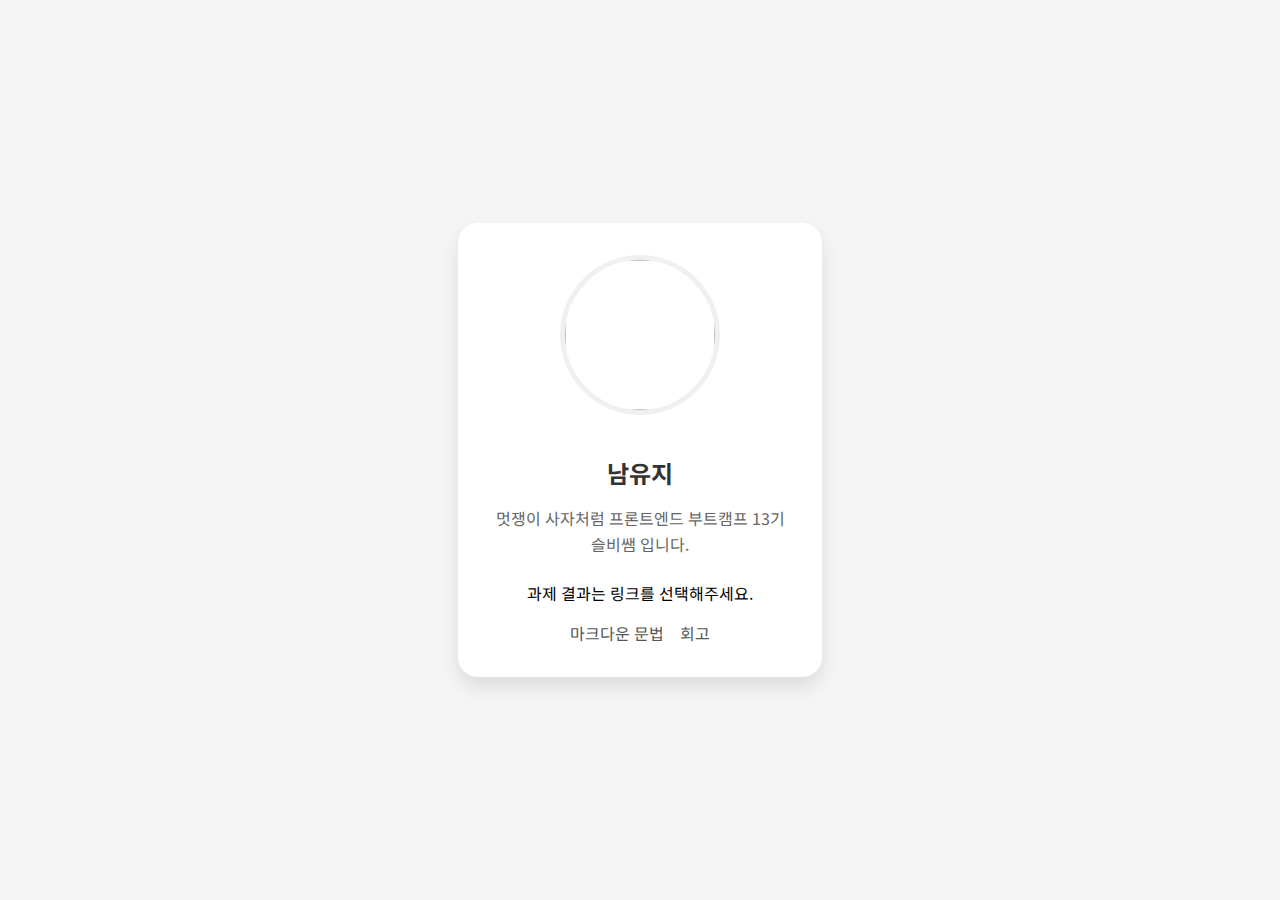
==== index.html @ a8c5fca7 "프로필 이름 수정" ====
<!doctype html>
<html lang="ko">
  <head>
    <meta charset="UTF-8" />
    <meta name="viewport" content="width=device-width, initial-scale=1.0" />
    <title>HTML/CSS 과제</title>
    <style>
      body {
        margin: 0;
        padding: 0;
        font-family: "Noto Sans KR", sans-serif;
        background-color: #f5f5f5;
        display: flex;
        justify-content: center;
        align-items: center;
        min-height: 100vh;
      }

      .profile-card {
        background: white;
        border-radius: 20px;
        box-shadow: 0 10px 20px rgba(0, 0, 0, 0.1);
        padding: 2rem;
        width: 300px;
        text-align: center;
      }

      .profile-image {
        width: 150px;
        height: 150px;
        border-radius: 50%;
        margin-bottom: 1.5rem;
        object-fit: cover;
        border: 5px solid #f0f0f0;
      }

      .name {
        font-size: 1.5rem;
        font-weight: bold;
        color: #333;
        margin-bottom: 0.5rem;
      }

      .bio {
        color: #666;
        line-height: 1.6;
        margin-bottom: 1.5rem;
      }

      .homework-links {
        display: flex;
        justify-content: center;
        gap: 1rem;
        margin: 0;
        padding: 0;
        list-style: none;
      }

      .homework-links a {
        color: #555;
        text-decoration: none;
        transition: color 0.3s ease;
      }

      .homework-links a:hover {
        color: #007bff;
      }
    </style>
    <link
      href="https://fonts.googleapis.com/css2?family=Noto+Sans+KR:wght@400;700&display=swap"
      rel="stylesheet"
    />
    <link
      rel="stylesheet"
      href="https://cdnjs.cloudflare.com/ajax/libs/font-awesome/5.15.4/css/all.min.css"
    />
  </head>
  <body>
    <div class="profile-card">
      <img
        src="./src/assets/images/jiwon.jpeg"
        alt=""
        class="profile-image"
      />
      <h1 class="name">남유지</h1>
      <p class="bio">멋쟁이 사자처럼 프론트엔드 부트캠프 13기 슬비쌤 입니다.</p>
      <p>과제 결과는 링크를 선택해주세요.</p>
      <ul class="homework-links">
        <li><a href="./src/md/markdown.md">마크다운 문법</a></li>
        <li><a href="./src/md/retrospect.md">회고</a</li>
      </ul>
    </div>
  </body>
</html>
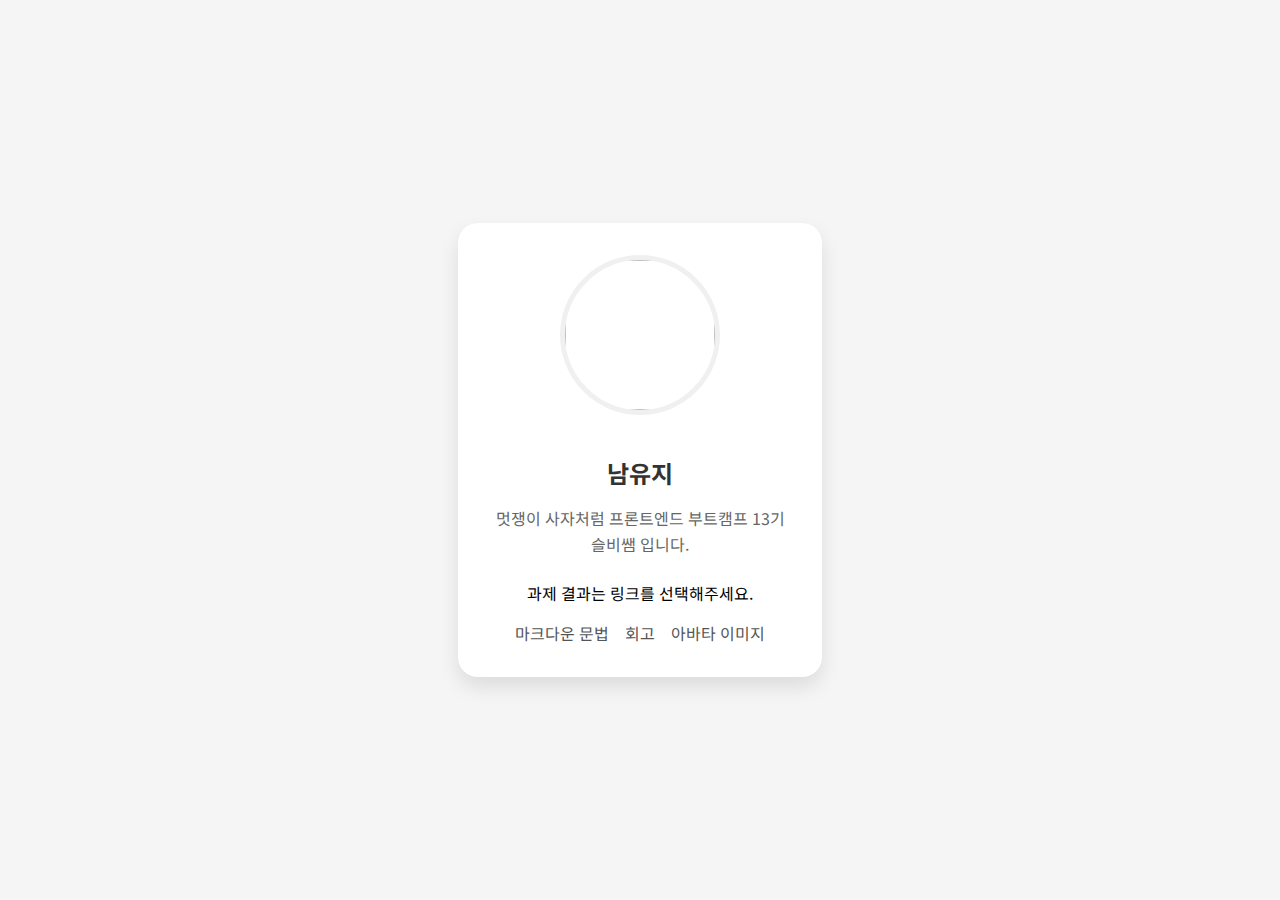
==== commit ba7bdb6a: "아바타 과제" ====
--- a/index.html
+++ b/index.html
@@ -88,6 +88,7 @@
       <ul class="homework-links">
         <li><a href="./src/md/markdown.md">마크다운 문법</a></li>
         <li><a href="./src/md/retrospect.md">회고</a</li>
+          <li><a href="./src/avatars/avatars.html">아바타 이미지</a></li>
       </ul>
     </div>
   </body>
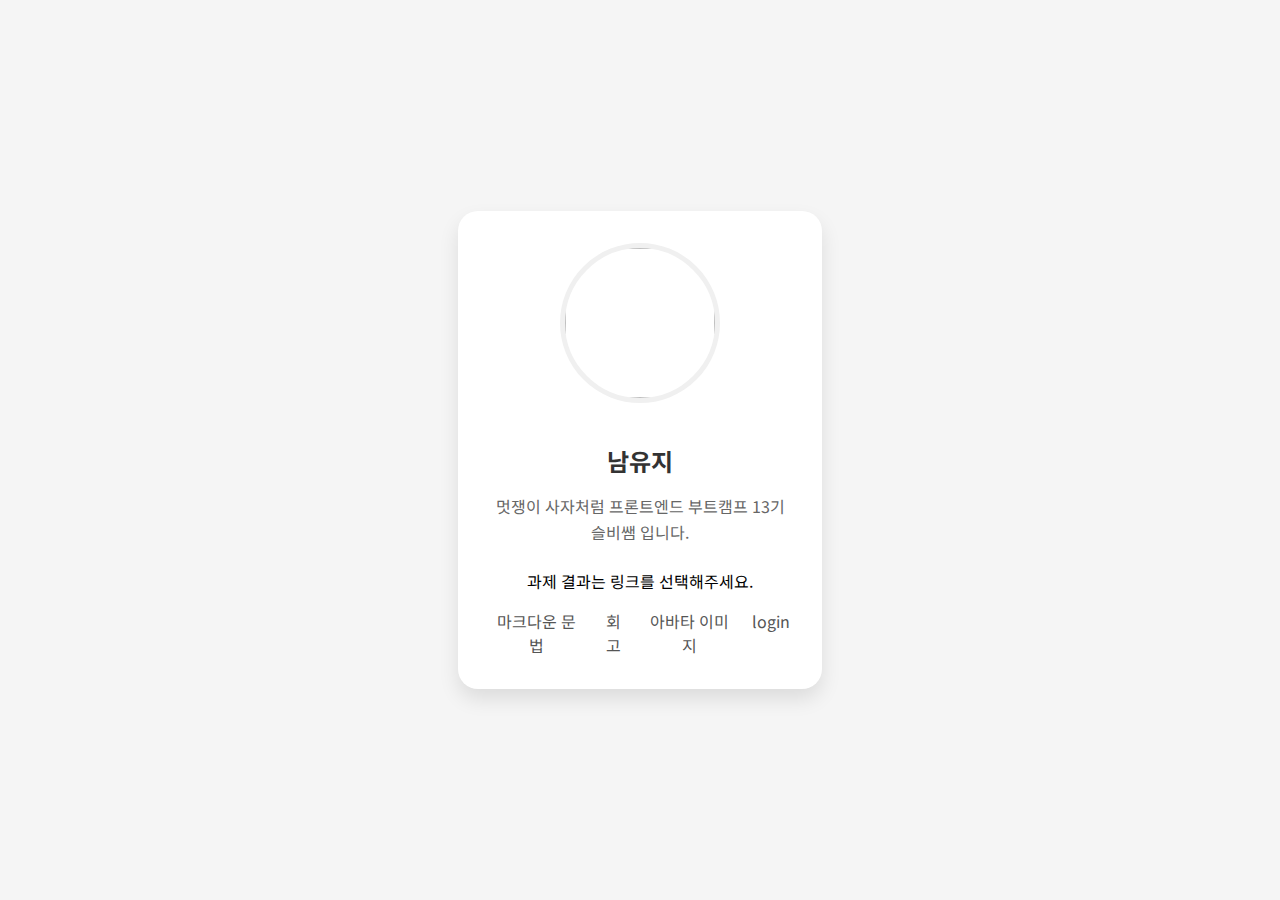
==== commit b618e67c: "login과제" ====
--- a/index.html
+++ b/index.html
@@ -89,6 +89,7 @@
         <li><a href="./src/md/markdown.md">마크다운 문법</a></li>
         <li><a href="./src/md/retrospect.md">회고</a</li>
           <li><a href="./src/avatars/avatars.html">아바타 이미지</a></li>
+        <li><a href="./src/login/login.html">login</a></li>
       </ul>
     </div>
   </body>
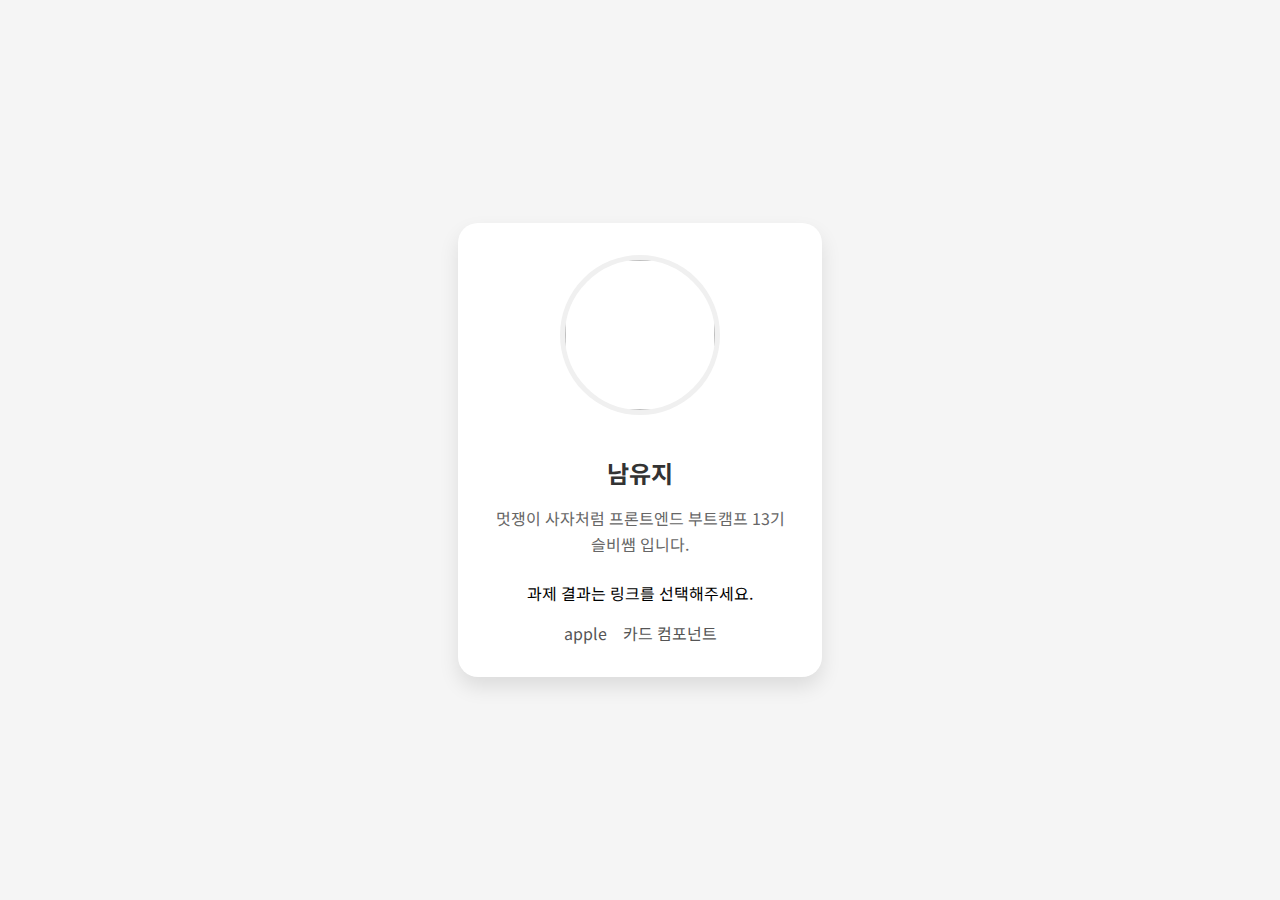
==== commit d807e8e6: "과제" ====
--- a/index.html
+++ b/index.html
@@ -77,19 +77,17 @@
   </head>
   <body>
     <div class="profile-card">
-      <img
-        src="./src/assets/images/jiwon.jpeg"
-        alt=""
-        class="profile-image"
-      />
+      <img src="./src/assets/images/jiwon.jpeg" alt="" class="profile-image" />
       <h1 class="name">남유지</h1>
       <p class="bio">멋쟁이 사자처럼 프론트엔드 부트캠프 13기 슬비쌤 입니다.</p>
       <p>과제 결과는 링크를 선택해주세요.</p>
       <ul class="homework-links">
-        <li><a href="./src/md/markdown.md">마크다운 문법</a></li>
+        <!-- <li><a href="./src/md/markdown.md">마크다운 문법</a></li>
         <li><a href="./src/md/retrospect.md">회고</a</li>
           <li><a href="./src/avatars/avatars.html">아바타 이미지</a></li>
-        <li><a href="./src/login/login.html">login</a></li>
+        <li><a href="./src/login/login.html">login</a></li> -->
+        <li><a href="./src/apple/apple.html">apple</a></li>
+        <li><a href="./src/apple/card-component.html">카드 컴포넌트</a></li>
       </ul>
     </div>
   </body>
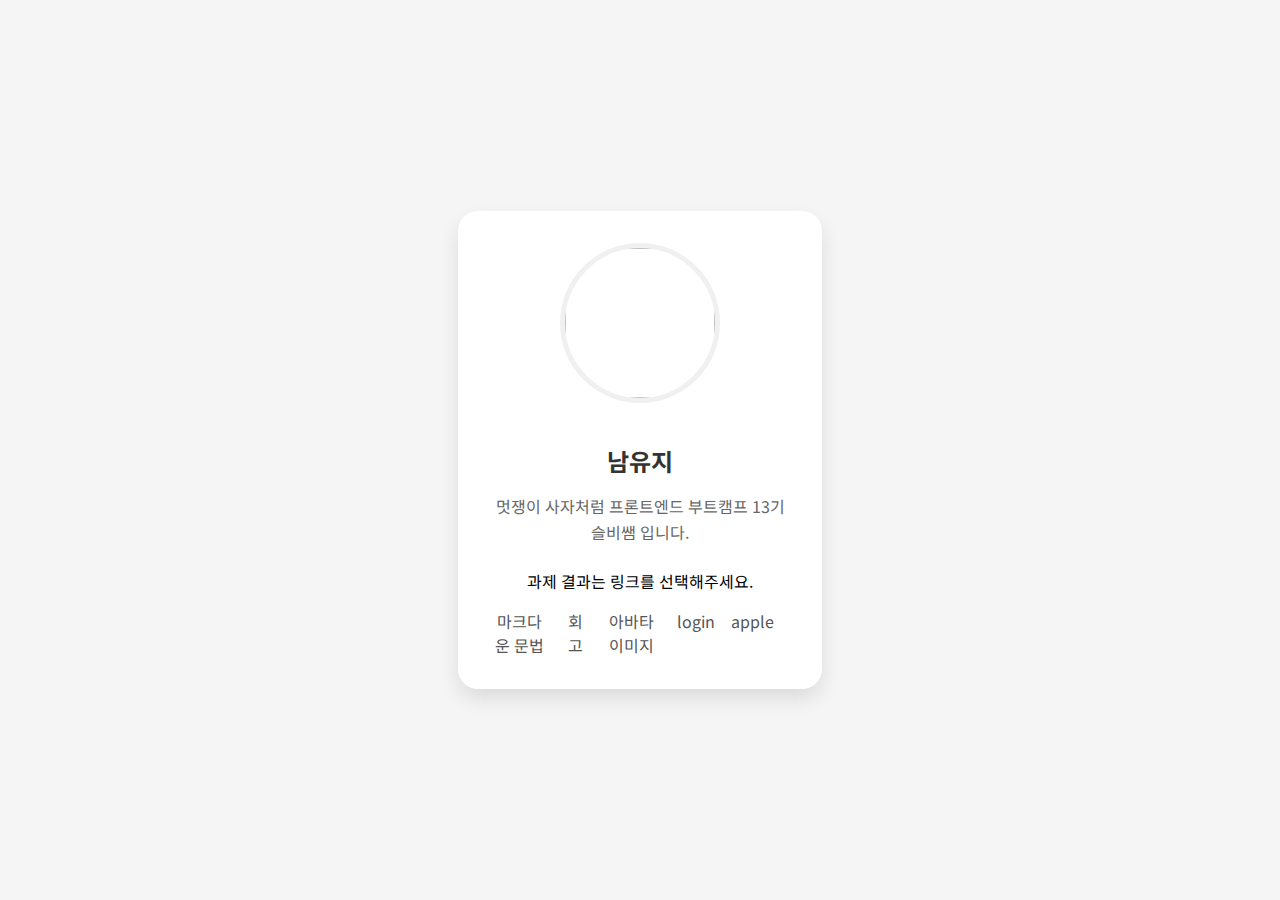
==== commit aa03829d: "회고" ====
--- a/index.html
+++ b/index.html
@@ -82,12 +82,12 @@
       <p class="bio">멋쟁이 사자처럼 프론트엔드 부트캠프 13기 슬비쌤 입니다.</p>
       <p>과제 결과는 링크를 선택해주세요.</p>
       <ul class="homework-links">
-        <!-- <li><a href="./src/md/markdown.md">마크다운 문법</a></li>
+        <li><a href="./src/md/markdown.md">마크다운 문법</a></li>
         <li><a href="./src/md/retrospect.md">회고</a</li>
           <li><a href="./src/avatars/avatars.html">아바타 이미지</a></li>
-        <li><a href="./src/login/login.html">login</a></li> -->
+        <li><a href="./src/login/login.html">login</a></li>
         <li><a href="./src/apple/apple.html">apple</a></li>
-        <li><a href="./src/apple/card-component.html">카드 컴포넌트</a></li>
+       <li><a href="./src/apple/apple.md"></a></li>
       </ul>
     </div>
   </body>
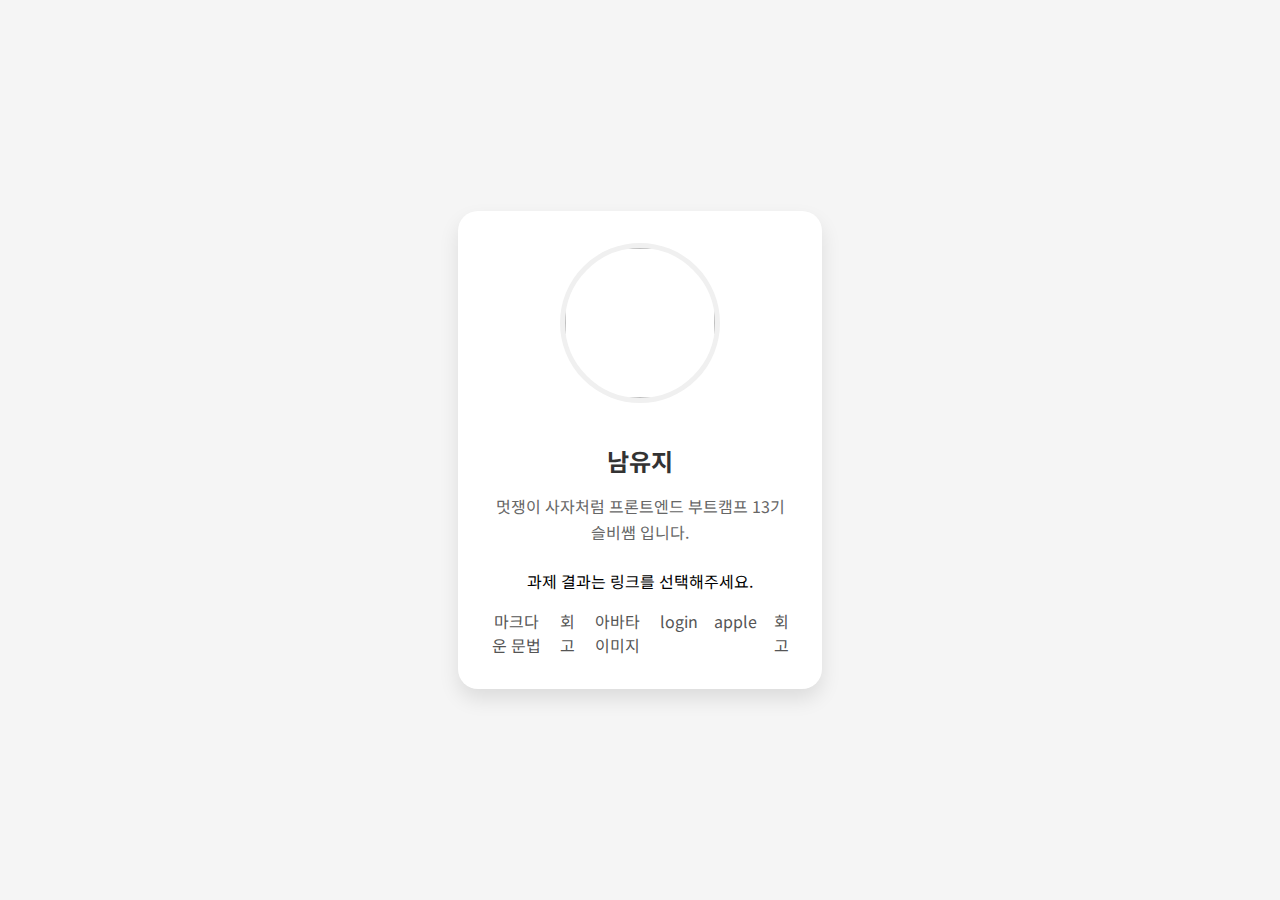
==== commit 305864e1: "회고" ====
--- a/index.html
+++ b/index.html
@@ -87,7 +87,7 @@
           <li><a href="./src/avatars/avatars.html">아바타 이미지</a></li>
         <li><a href="./src/login/login.html">login</a></li>
         <li><a href="./src/apple/apple.html">apple</a></li>
-       <li><a href="./src/apple/apple.md"></a></li>
+       <li><a href="./src/apple/apple.md">회고</a></li>
       </ul>
     </div>
   </body>
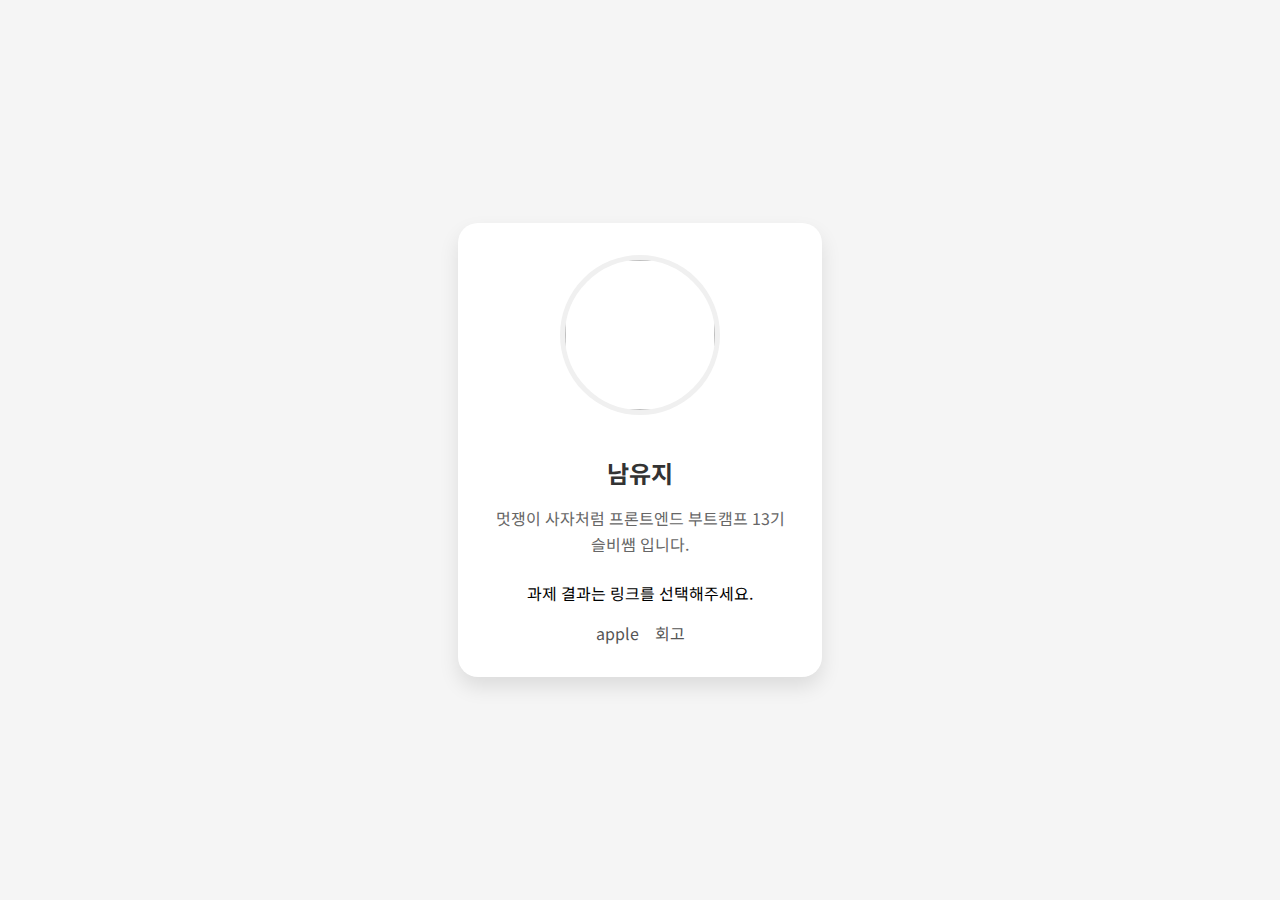
==== commit d71ccc2c: "과제 저장" ====
--- a/index.html
+++ b/index.html
@@ -82,12 +82,12 @@
       <p class="bio">멋쟁이 사자처럼 프론트엔드 부트캠프 13기 슬비쌤 입니다.</p>
       <p>과제 결과는 링크를 선택해주세요.</p>
       <ul class="homework-links">
-        <li><a href="./src/md/markdown.md">마크다운 문법</a></li>
+        <!-- <li><a href="./src/md/markdown.md">마크다운 문법</a></li>
         <li><a href="./src/md/retrospect.md">회고</a</li>
           <li><a href="./src/avatars/avatars.html">아바타 이미지</a></li>
-        <li><a href="./src/login/login.html">login</a></li>
+        <li><a href="./src/login/login.html">login</a></li> -->
         <li><a href="./src/apple/apple.html">apple</a></li>
-       <li><a href="./src/apple/apple.md">회고</a></li>
+        <li><a href="./src/apple/apple.md">회고</a></li>
       </ul>
     </div>
   </body>
